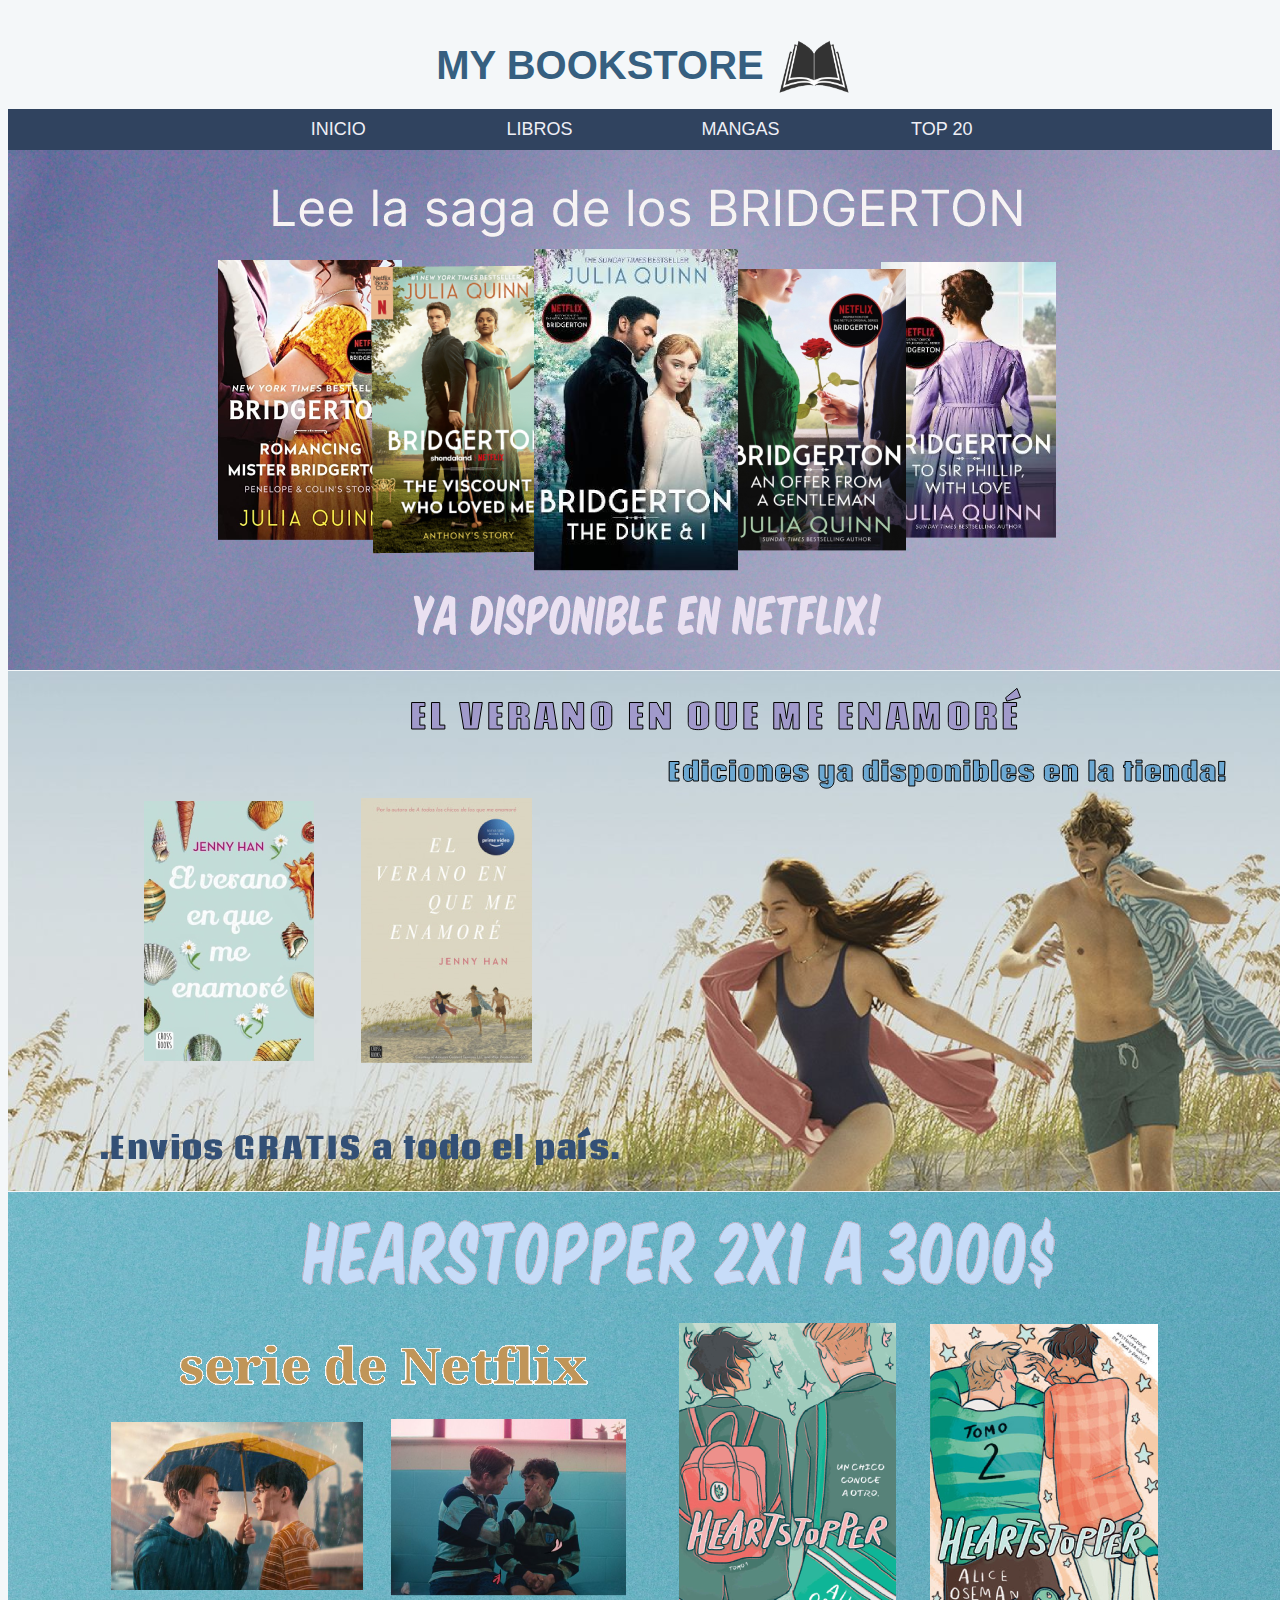
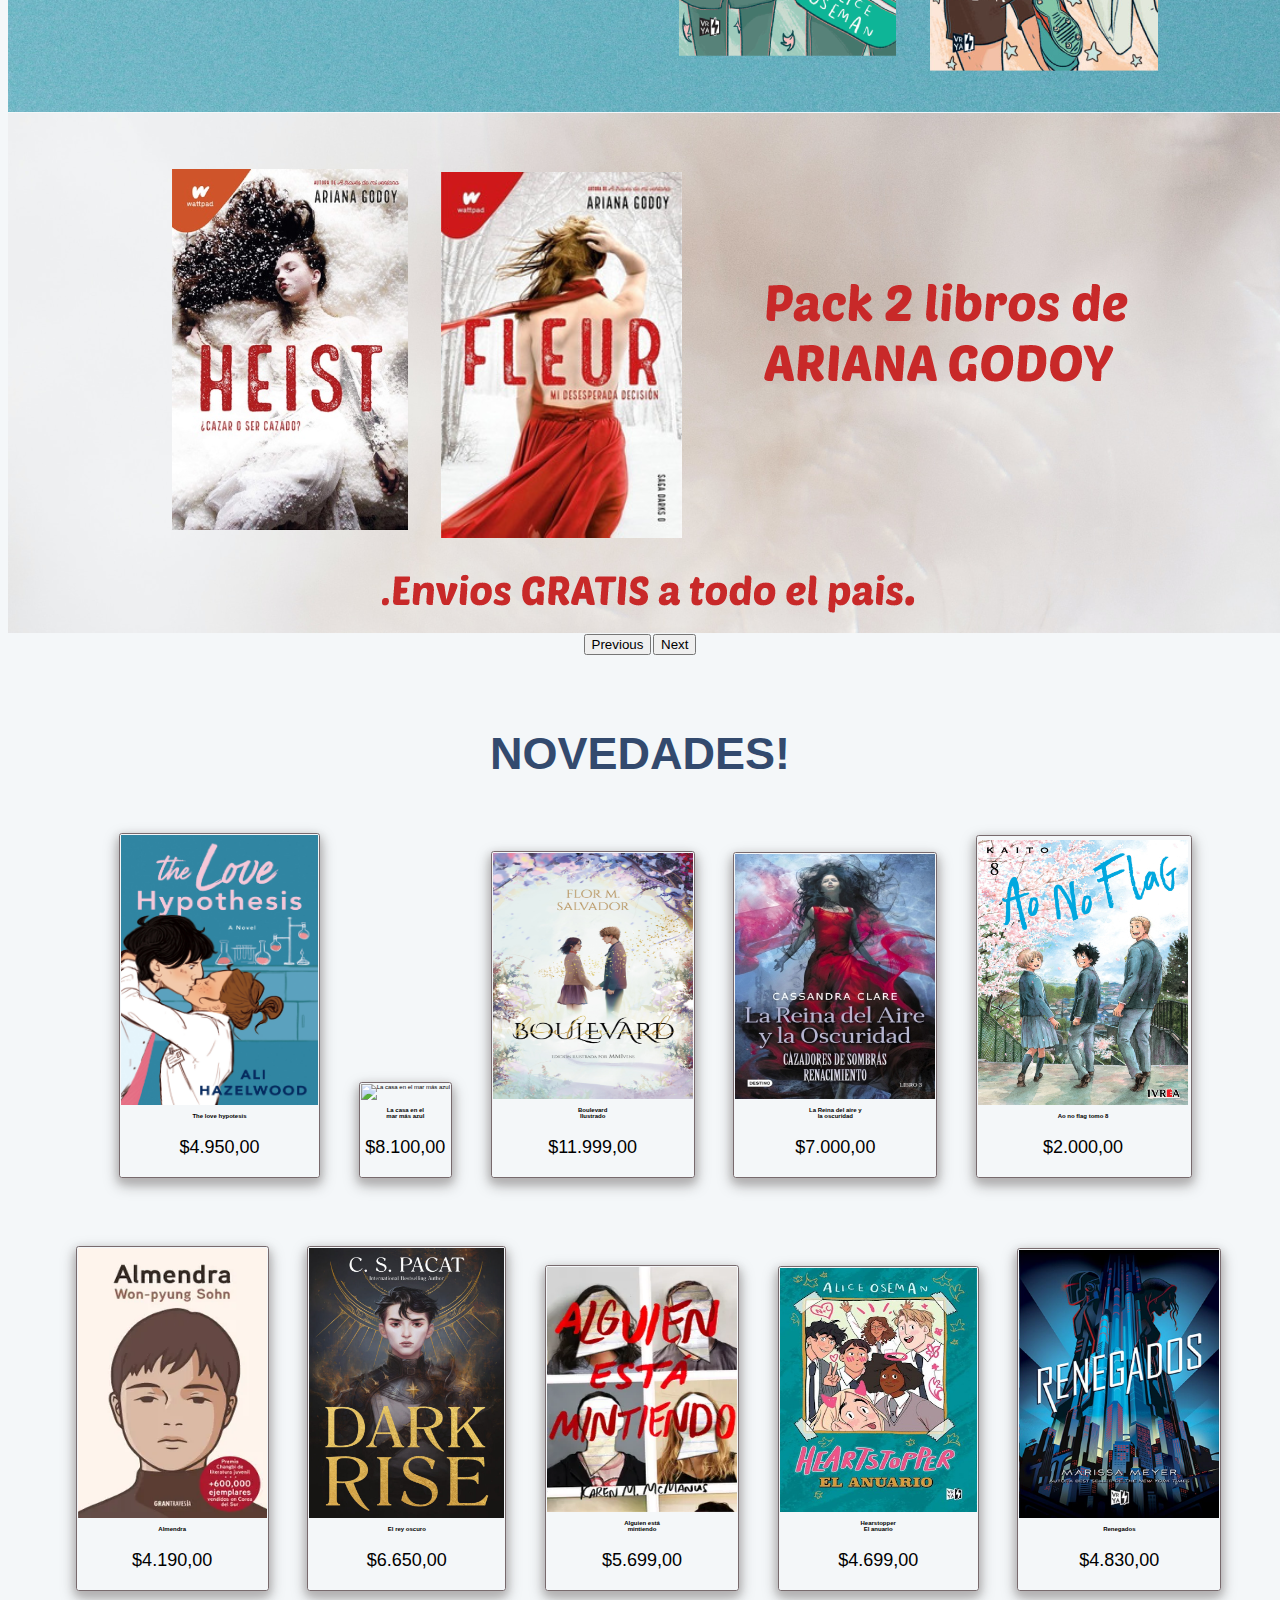
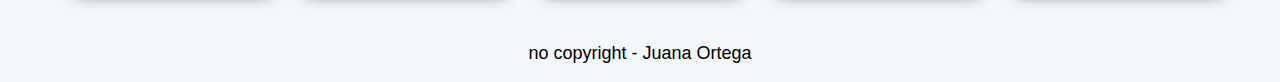
==== index.html @ 8333b26b "first commit" ====
<!DOCTYPE html>
<html lang="es">

<head>
    <meta charset="UTF-8">
    <meta http-equiv="X-UA-Compatible" content="IE=edge">
    <meta name="viewport" content="width=device-width, initial-scale=1.0">
    <link href="https://cdn.jsdelivr.net/npm/bootstrap@5.3.0-alpha3/dist/css/bootstrap.min.css" rel="stylesheet" integrity="sha384-KK94CHFLLe+nY2dmCWGMq91rCGa5gtU4mk92HdvYe+M/SXH301p5ILy+dN9+nJOZ" crossorigin="anonymous">
    <link rel="stylesheet" href="style.css">
    <title>My bookstore</title>
</head>
<body>
    <div class="Inicio">
    <header>
        <div class="Orden">
            <h1 class="Titulo">My bookstore</h1>
            <img src="Imagenes/logo.png" width="70" height="75" alt="logo" id="logo">
        </div>
        </header>
            <nav class="menu">
                <ul>
                    <li><a href="index.html">INICIO</a></li>
                    <li><a href="Libros.html">LIBROS</a></li>
                    <li><a href="Mangas.html">MANGAS</a></li>
                    <li><a href="Top 20.html">TOP 20</a></li>
                </ul> 
            </nav>
    <div id="carouselExampleAutoplaying" class="carousel slide" data-bs-ride="carousel">
        <div class="carousel-inner">
          <div class="carousel-item active">
            <img src="Imagenes/Bridgerton.png" class="d-block w-100" alt="banner1">
          </div>
          <div class="carousel-item">
            <img src="Imagenes/El verano.png" class="d-block w-100" alt="banner2">
          </div>
          <div class="carousel-item">
            <img src="Imagenes/Hearstopper.png" class="d-block w-100" alt="banner3">
          </div>
          <div class="carousel-item">
            <img src="Imagenes/ariana godoy.png" class="d-block w-100" alt="banner3">
          </div>
        </div>
        <button class="carousel-control-prev" type="button" data-bs-target="#carouselExampleAutoplaying" data-bs-slide="prev">
          <span class="carousel-control-prev-icon" aria-hidden="true"></span>
          <span class="visually-hidden">Previous</span>
        </button>
        <button class="carousel-control-next" type="button" data-bs-target="#carouselExampleAutoplaying" data-bs-slide="next">
          <span class="carousel-control-next-icon" aria-hidden="true"></span>
          <span class="visually-hidden">Next</span>
        </button>
      </div> 
    </div>
    <h1>Novedades!</h1>
    <br>
    <div class="Novedades">
      <div class="Libro1">
            <img class="img-1" src="Imagenes/the love hypothesis.jpg" alt="The love hypothesis">
            <h5>The love hypotesis</h5> 
              <p>$4.950,00</p>
      </div> 
    </div>
    <div class="Novedades2"> 
      <div class="Libro2">
              <img class="img-2" src="Imagenes/La casita.png" alt="La casa en el mar más azul">
            <h5>La casa en el <br> mar más azul</h5>
              <p>$8.100,00</p>
      </div> 
    </div>
          
    <div class="Novedades3">
      <div class="Libro3">
            <img class="img-3" src="Imagenes/boulevard.jpg" alt="Boulevard">
              <h5>Boulevard <br>Ilustrado </h5>
              <p>$11.999,00</p>
           </div>
         </div>
    <div class="Novedades4">
      <div class="Libro4">
       <img class="img-4" src="Imagenes/cazadores de sombra.jpg" alt="Cazadores de sombras">
        <h5>La Reina del aire y <br> la oscuridad</h5>
        <p>$7.000,00</p>
      </div> 
    </div>
    <div class="Novedades5">
      <div class="Libro5">
        <img class="img-5" src="Imagenes/ao no flag tomo 8.jpg" alt="Ao no flag">
        <h5>Ao no flag tomo 8</h5>
        <p>$2.000,00</p>
      </div>
    </div>
    <div class="Novedades6">
      <div class="Libro6">
        <img class="img-6" src="Imagenes/almendra.webp" alt="Almendra">
        <h5>Almendra</h5>
        <p>$4.190,00</p>
        </div>
     </div>
        <div class="Novedades7">
          <div class="Libro7">
            <img class="img-7" src="Imagenes/el rey oscuro.jpg" alt="El rey oscuro">
            <h5>El rey oscuro</h5>
            <p>$6.650,00</p>
          </div>
        </div>
        <div class="Novedades8">
          <div class="Libro8">
            <img class="img-8" src="Imagenes/alguien esta mintiendo.webp" alt="Alguien esta mintiendo">  
            <h5>Alguien está <br> mintiendo</h5>
             <p>$5.699,00</p>
          </div>
        </div>
          <div class="Novedades9">
            <div class="Libro9">
            <img class="img-9" src="Imagenes/El anuario.png" alt="El anuario">
              <h5>Hearstopper <br> El anuario </h5>
              <p>$4.699,00</p>
            </div>
          </div>
            <div class="Novedades10">
              <div class="Libro10">
              <img class="img-10" src="Imagenes/renegados.jpg" alt="Renegados">
                <h5>Renegados</h5>
                <p>$4.830,00</p>
              </div>
            </div>




                <!--<a href="https://www.youtube.com/watch?v=V9NLRnpaxeo" target="_blank"><button>Mira el trailer aca</button></a>-->
                  
            </div>
            </section>

            </main>
            <script src="https://cdn.jsdelivr.net/npm/bootstrap@5.3.0-alpha3/dist/js/bootstrap.bundle.min.js" integrity="sha384-ENjdO4Dr2bkBIFxQpeoTz1HIcje39Wm4jDKdf19U8gI4ddQ3GYNS7NTKfAdVQSZe" crossorigin="anonymous"></script>
</body>

<footer>
    <p>no copyright - Juana Ortega </p>
</footer>

</html>
---- style.css ----
body { 
    font-size: 24% ;
    font-family:'Source Sans Pro', sans-serif;
    text-align: center; /* hace que la lista del menu se vaya al medio*/
    background-color: rgb(244, 247, 249);
    
}

header {
    background-color:  rgb(244, 247, 249);
    padding: 0px


}

#carouselExampleAutoplaying{
margin-top: 0px;
margin-left: 0px;
margin-right: 0px;
}
.Orden{
    display: flex;
    text-align: center;
    justify-content: center; /*para que se vaya al centroo*/
}
#logo{
    margin-top: 25px;
    margin-bottom: 1px;
    margin-left: 10px;
}

header h1{ 
    font-family:'Poppins', sans-serif;
    font-size: 40px;
    padding: 5px;
    margin-top: 30px;
    margin-bottom: 10px;
    color: rgb(54, 95, 128);
 }

nav {
    background-color: rgb(48, 67, 95);
}

nav ul{
    list-style: none; /*se sacan los puntos del listado*/
    margin: 10px;
    padding: 10px;
    margin-top: 0px;
    margin-bottom: 0px;
}
nav ul li { 
    font-family: 'Overpass', sans-serif;
    font-size: 18px;
    display: inline-block;
    width: 16.3%;
}
nav ul li a{
    text-decoration: none;
    color: rgb(238, 239, 246);
} 
a:hover{ /* cambia el color del texto cuando pasa el ratón*/
color: rgb(162, 192, 228); 
}

a:active {
    color: rgb(162, 192, 228);
}
h1 {
    font-size: 50px;
    text-align: center;
    padding: 3px;
    margin-top: 70px;
    margin-bottom: 10px;
    text-transform: uppercase;
    text-shadow: 3px black;
    color: white;
   
}

h1 {
    font-size: 45px;
    color: rgb(51, 74, 110);
}

p {
    font-family: 'Roboto', sans-serif;
    font-size: large;
}

h5{
    text-align: center;
    margin-top: 7px;
}
h5:hover{
    color: rgb(55, 89, 144);
}
h5:active{
    color: rgb(55, 89, 144);
}
.Novedades{
    padding: 34px;
    padding-right: 3px;
    display: inline-block;
}
.Libro1{
    padding: 1px;
    padding-top: 1px;
    padding-left: 1px;
    padding-right: 1px;
    border: 1px solid rgb(120, 106, 109);
    border-radius: 0.7em;
    box-shadow: 0 4px 8px 0 rgb(181, 179, 180), 0px 6px 15px 0 rgb(161, 161, 161);
}

.Novedades2{
    padding: 34px;
    padding-right: 3px;
    display: inline-block;

}
.Libro2{
    padding: 1px;
    padding-top: 1px;
    padding-left: 1px;
    padding-right: 1px;
    border: 1px solid rgb(120, 106, 109);
    border-radius: 0.7em;
    box-shadow: 0 4px 8px 0 rgb(181, 179, 180), 0px 6px 15px 0 rgb(161, 161, 161);
}
.Novedades3{
    padding: 34px;
    padding-right: 3px;
    display: inline-block;
}
.Libro3{
    padding: 1px;
    padding-left: 1px;
    padding-top: 1px;
    padding-right: 1px;
    border: 1px solid rgb(120, 106, 109);
    border-radius: 0.7em;
    box-shadow: 0 4px 8px 0 rgb(181, 179, 180), 0px 6px 15px 0 rgb(161, 161, 161);
}
.Novedades4{
    padding: 34px;
    padding-right: 3px;
    display: inline-block;
}
.Libro4{
    padding: 1px;
    padding-left: 1px;
    padding-right: 1px;
    padding-top: 1px;
    border: 1px solid rgb(120, 106, 109);
    border-radius: 0.7em;
    box-shadow: 0 4px 8px 0 rgb(181, 179, 180), 0px 6px 15px 0 rgb(161, 161, 161);
}

.Novedades5{
    padding: 34px;
    padding-right: 3px;
    display: inline-block;
}
.Libro5{
    padding: 1px;
    padding-left: 1px;
    padding-right: 3px;
    padding-top: 4px;
    border: 1px solid rgb(120, 106, 109);
    border-radius: 0.7em;
    box-shadow: 0 4px 8px 0 rgb(181, 179, 180), 0px 6px 15px 0 rgb(161, 161, 161);
}
.Novedades6{
    padding: 34px;
    padding-right: 3px;
    padding-left: 20px;
    display: inline-block;
}
.Libro6{
    padding: 1px;
    padding-left: 1px;
    padding-right: 1px;
    padding-top: 1px;
    border: 1px solid rgb(120, 106, 109);
    border-radius: 0.7em;
    box-shadow: 0 4px 8px 0 rgb(181, 179, 180), 0px 6px 15px 0 rgb(161, 161, 161);
}
.Novedades7{
    padding: 34px;
    padding-right: 3px;
    display: inline-block;
}
.Libro7{
    padding: 1px;
    padding-left: 1px;
    padding-right: 1px;
    padding-top: 1px;
    border: 1px solid rgb(120, 106, 109);
    border-radius: 0.7em;
    box-shadow: 0 4px 8px 0 rgb(181, 179, 180), 0px 6px 15px 0 rgb(161, 161, 161);
}
.Novedades8{
    padding: 34px;
    padding-right: 3px;
    display: inline-block;
}
.Libro8{
    padding: 1px;
    padding-left: 1px;
    padding-right: 1px;
    padding-top: 1px;
    border: 1px solid rgb(120, 106, 109);
    border-radius: 0.7em;
    box-shadow: 0 4px 8px 0 rgb(181, 179, 180), 0px 6px 15px 0 rgb(161, 161, 161);
}
.Novedades9{
    padding: 34px;
    padding-right: 3px;
    display: inline-block;
}
.Libro9{
    padding: 1px;
    padding-left: 1px;
    padding-right: 1px;
    padding-top: 1px;
    border: 1px solid rgb(120, 106, 109);
    border-radius: 0.7em;
    box-shadow: 0 4px 8px 0 rgb(181, 179, 180), 0px 6px 15px 0 rgb(161, 161, 161);
}
.Novedades10{
    padding: 34px;
    padding-right: 3px;
    display: inline-block;
}
.Libro10{
    padding: 1px;
    padding-left: 1px;
    padding-right: 1px;
    padding-top: 1px;
    border: 1px solid rgb(120, 106, 109);
    border-radius: 0.7em;
    box-shadow: 0 4px 8px 0 rgb(181, 179, 180), 0px 6px 15px 0 rgb(161, 161, 161);
}
.img-1{
    width:197px;
    height:270px;
}
.img-2{
    width:190px;
    height:245px;
}
.img-3{
    width: 200px;
    height: 246px;
}
.img-4{
    width: 200px;
    height: 245px;
}
.img-5{
   width: 210px;
   height: 265px;
}
.img-6{
    width: 189px;
    height: 270px;
}
.img-7{
    width: 195px;
    height: 270px;
}
.img-8{
    width: 190px;
    height: 245px;
}
.img-9{
    width: 197px;
    height: 244px;
}

.img-10{
    width: 200px;
    height: 268px;
}

footer{
    text-align: center;
    font-size: 16px;
}
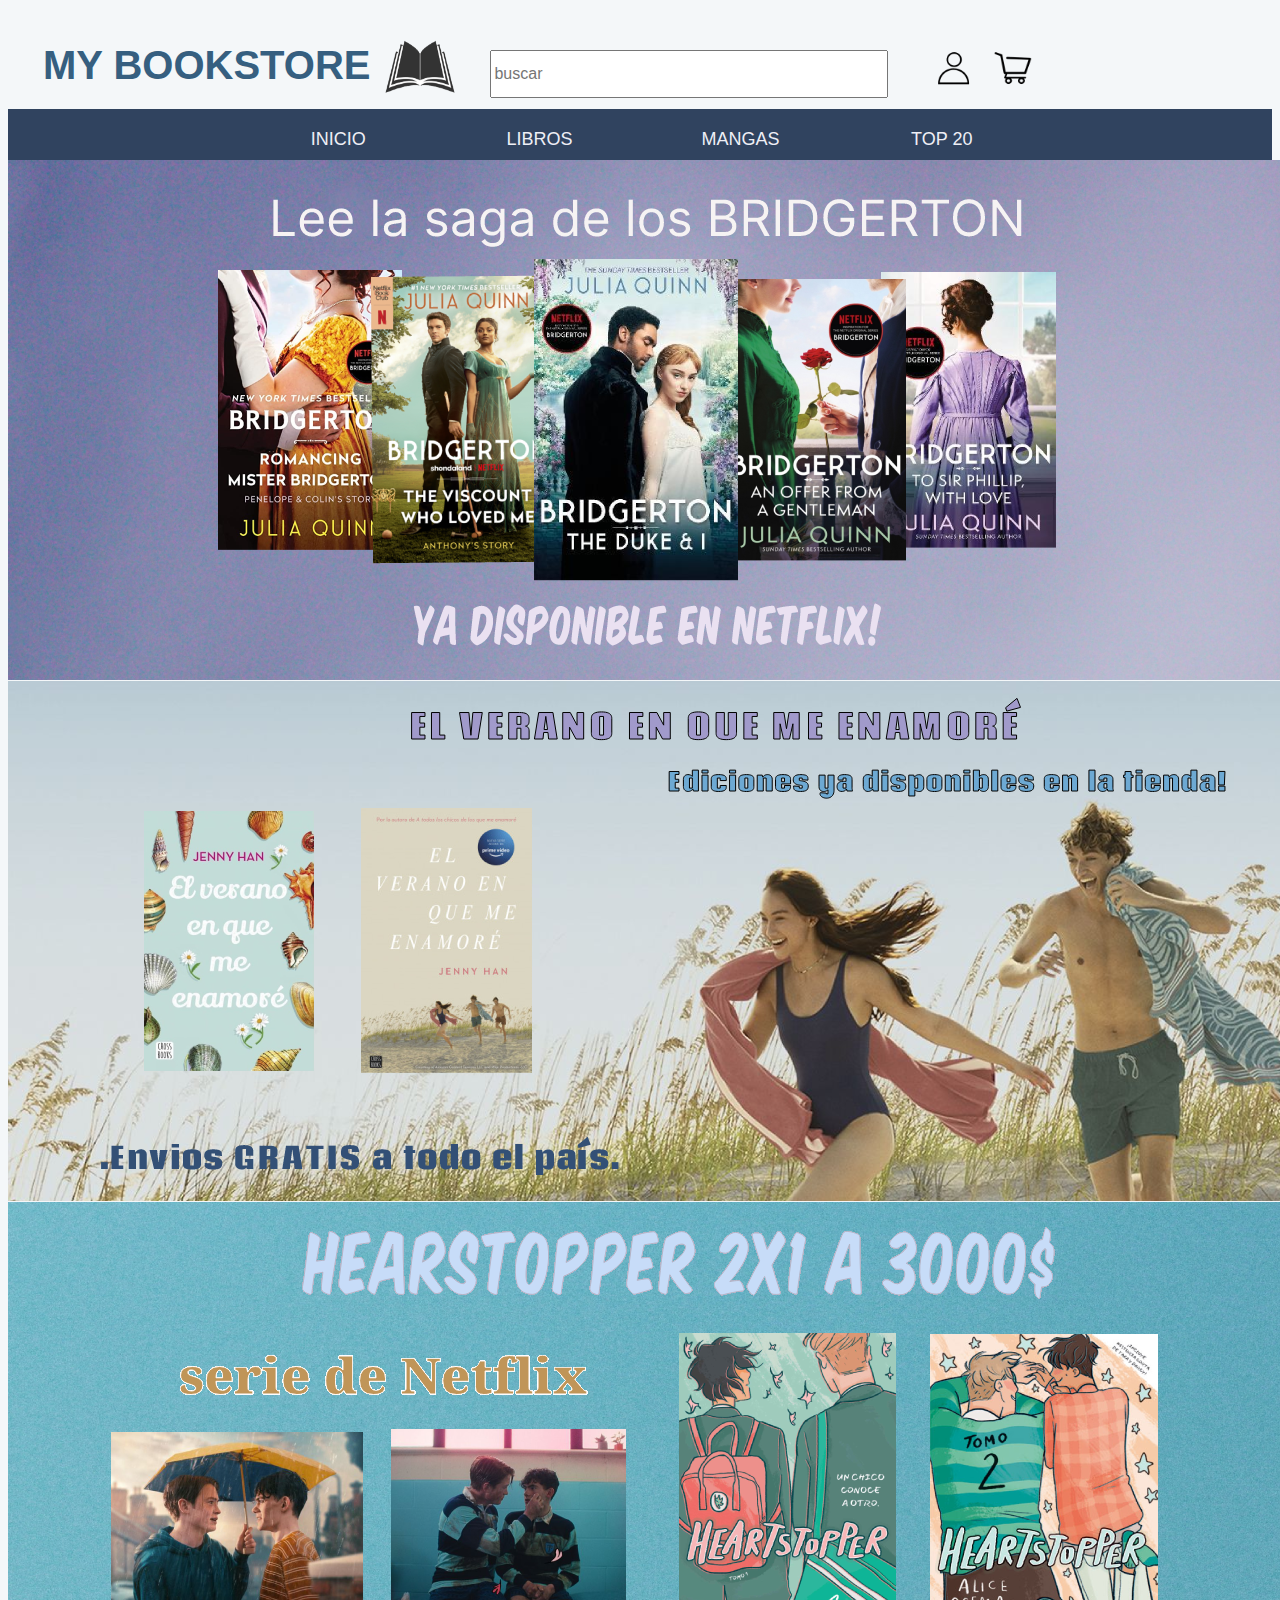
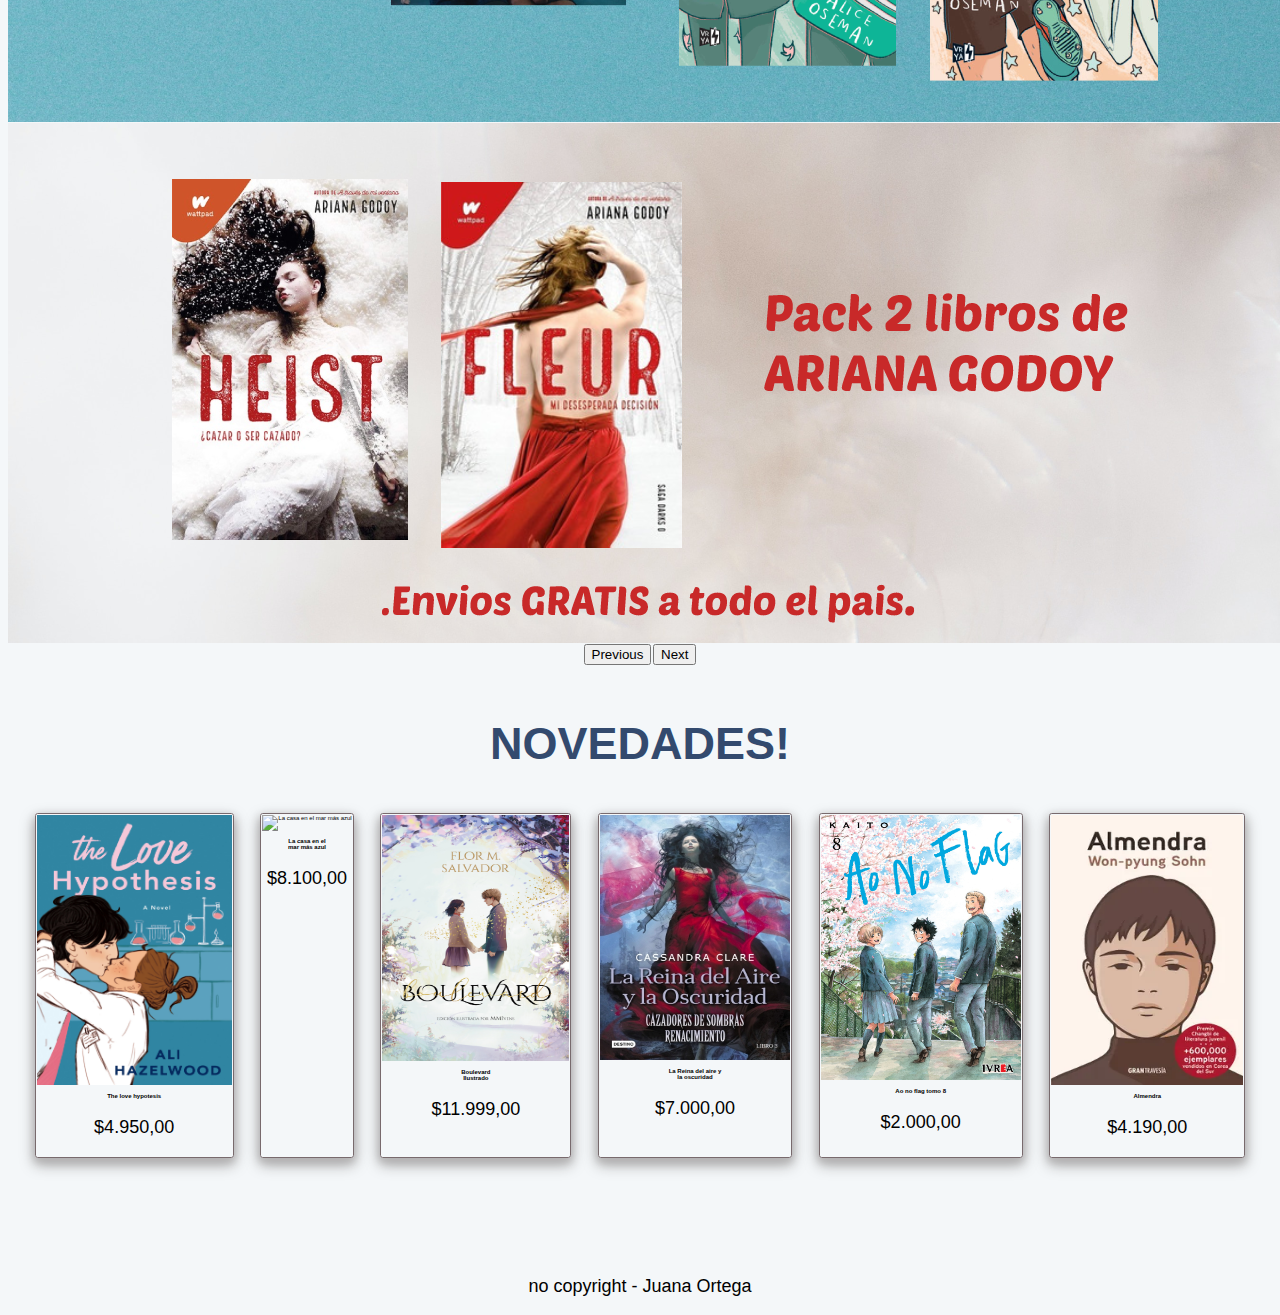
==== commit 3acb2ba2: "agregue página de iniciar sesesión" ====
--- a/index.html
+++ b/index.html
@@ -10,15 +10,21 @@
     <title>My bookstore</title>
 </head>
 <body>
-    <div class="Inicio">
     <header>
         <div class="Orden">
-            <h1 class="Titulo">My bookstore</h1>
-            <img src="Imagenes/logo.png" width="70" height="75" alt="logo" id="logo">
+          <h1 class="Titulo">My bookstore</h1>
+          <img src="Imagenes/logo.png" width="70" height="75" alt="logo" id="logo">   
+           <div class="buscar"> 
+             <input type="text" placeholder="buscar">
+           </div> 
+            <div class="logitos">
+             <a href="Inicia sesion.html"><img src= "Imagenes/inicia sesion logo.png" alt="Registro" id="iniciasesionlogo"></a> 
+           <img src="Imagenes/carrito logo.png" alt="carro" id="carrito">
+           </div>
         </div>
         </header>
             <nav class="menu">
-                <ul>
+              <ul>
                     <li><a href="index.html">INICIO</a></li>
                     <li><a href="Libros.html">LIBROS</a></li>
                     <li><a href="Mangas.html">MANGAS</a></li>
@@ -52,77 +58,38 @@
     </div>
     <h1>Novedades!</h1>
     <br>
-    <div class="Novedades">
-      <div class="Libro1">
+    <div class="NovedadesPadre"> 
+      <div class="Libro">
             <img class="img-1" src="Imagenes/the love hypothesis.jpg" alt="The love hypothesis">
             <h5>The love hypotesis</h5> 
               <p>$4.950,00</p>
       </div> 
-    </div>
-    <div class="Novedades2"> 
-      <div class="Libro2">
+      <div class="Libro">
               <img class="img-2" src="Imagenes/La casita.png" alt="La casa en el mar más azul">
             <h5>La casa en el <br> mar más azul</h5>
               <p>$8.100,00</p>
-      </div> 
     </div>
-          
-    <div class="Novedades3">
-      <div class="Libro3">
+      <div class="Libro">
             <img class="img-3" src="Imagenes/boulevard.jpg" alt="Boulevard">
               <h5>Boulevard <br>Ilustrado </h5>
               <p>$11.999,00</p>
-           </div>
          </div>
-    <div class="Novedades4">
-      <div class="Libro4">
+      <div class="Libro">
        <img class="img-4" src="Imagenes/cazadores de sombra.jpg" alt="Cazadores de sombras">
         <h5>La Reina del aire y <br> la oscuridad</h5>
         <p>$7.000,00</p>
-      </div> 
     </div>
-    <div class="Novedades5">
-      <div class="Libro5">
+      <div class="Libro">
         <img class="img-5" src="Imagenes/ao no flag tomo 8.jpg" alt="Ao no flag">
         <h5>Ao no flag tomo 8</h5>
         <p>$2.000,00</p>
-      </div>
     </div>
-    <div class="Novedades6">
-      <div class="Libro6">
+      <div class="Libro">
         <img class="img-6" src="Imagenes/almendra.webp" alt="Almendra">
         <h5>Almendra</h5>
         <p>$4.190,00</p>
-        </div>
      </div>
-        <div class="Novedades7">
-          <div class="Libro7">
-            <img class="img-7" src="Imagenes/el rey oscuro.jpg" alt="El rey oscuro">
-            <h5>El rey oscuro</h5>
-            <p>$6.650,00</p>
-          </div>
-        </div>
-        <div class="Novedades8">
-          <div class="Libro8">
-            <img class="img-8" src="Imagenes/alguien esta mintiendo.webp" alt="Alguien esta mintiendo">  
-            <h5>Alguien está <br> mintiendo</h5>
-             <p>$5.699,00</p>
-          </div>
-        </div>
-          <div class="Novedades9">
-            <div class="Libro9">
-            <img class="img-9" src="Imagenes/El anuario.png" alt="El anuario">
-              <h5>Hearstopper <br> El anuario </h5>
-              <p>$4.699,00</p>
-            </div>
-          </div>
-            <div class="Novedades10">
-              <div class="Libro10">
-              <img class="img-10" src="Imagenes/renegados.jpg" alt="Renegados">
-                <h5>Renegados</h5>
-                <p>$4.830,00</p>
-              </div>
-            </div>
+    </div>
 
 
 
--- a/style.css
+++ b/style.css
@@ -1,18 +1,28 @@
-body { 
+body {
     font-size: 24% ;
     font-family:'Source Sans Pro', sans-serif;
     text-align: center; /* hace que la lista del menu se vaya al medio*/
     background-color: rgb(244, 247, 249);
-    
-}
-
-header {
+
+}
+
+header{
     background-color:  rgb(244, 247, 249);
     padding: 0px
 
-
-}
-
+}
+.buscar{
+    margin-top: 37px;
+    margin-left: 30px;
+    padding: 5px;
+}
+.buscar input{
+    width: 390px;
+    height: 40px;
+    padding: 2px;
+    font-size: 16px;
+    outline: none;
+}
 #carouselExampleAutoplaying{
 margin-top: 0px;
 margin-left: 0px;
@@ -20,8 +30,7 @@
 }
 .Orden{
     display: flex;
-    text-align: center;
-    justify-content: center; /*para que se vaya al centroo*/
+    justify-content: start; /*para que se vaya al centroo*/
 }
 #logo{
     margin-top: 25px;
@@ -29,15 +38,32 @@
     margin-left: 10px;
 }
 
-header h1{ 
+header h1{
     font-family:'Poppins', sans-serif;
     font-size: 40px;
     padding: 5px;
     margin-top: 30px;
     margin-bottom: 10px;
+    margin-left: 30px;
     color: rgb(54, 95, 128);
- }
-
+}
+.logitos{
+   display: flex;
+   margin-top: 30px;
+}
+#iniciasesionlogo{
+    margin-left: 40px;
+    padding: 2px;
+    width: 37px;
+    height: 36px;
+}
+#carrito{
+    padding: 2px;
+    width: 39px;
+    height: 36px;
+    margin-top: 10px;
+    margin-left: 17px;
+}
 nav {
     background-color: rgb(48, 67, 95);
 }
@@ -49,7 +75,7 @@
     margin-top: 0px;
     margin-bottom: 0px;
 }
-nav ul li { 
+nav ul li {
     font-family: 'Overpass', sans-serif;
     font-size: 18px;
     display: inline-block;
@@ -58,24 +84,24 @@
 nav ul li a{
     text-decoration: none;
     color: rgb(238, 239, 246);
-} 
+}
 a:hover{ /* cambia el color del texto cuando pasa el ratón*/
-color: rgb(162, 192, 228); 
+color: rgb(162, 192, 228);
 }
 
 a:active {
     color: rgb(162, 192, 228);
 }
+
 h1 {
     font-size: 50px;
     text-align: center;
     padding: 3px;
-    margin-top: 70px;
-    margin-bottom: 10px;
+    margin-top: 50px;
+    margin-bottom: 0px;
     text-transform: uppercase;
     text-shadow: 3px black;
     color: white;
-   
 }
 
 h1 {
@@ -94,197 +120,176 @@
 }
 h5:hover{
     color: rgb(55, 89, 144);
+    cursor:pointer;
 }
 h5:active{
     color: rgb(55, 89, 144);
 }
-.Novedades{
-    padding: 34px;
-    padding-right: 3px;
-    display: inline-block;
-}
-.Libro1{
-    padding: 1px;
-    padding-top: 1px;
+.NovedadesPadre{
+    padding: 100px 0px;
+    padding-top: 34px;
+    display: flex;
+    justify-content: space-evenly;
+    flex-wrap: wrap;
+}
+.Libro{
     padding-left: 1px;
     padding-right: 1px;
+    padding-top: 1px;
+    padding-bottom: 1px;
     border: 1px solid rgb(120, 106, 109);
     border-radius: 0.7em;
     box-shadow: 0 4px 8px 0 rgb(181, 179, 180), 0px 6px 15px 0 rgb(161, 161, 161);
 }
-
-.Novedades2{
-    padding: 34px;
-    padding-right: 3px;
-    display: inline-block;
-
-}
-.Libro2{
-    padding: 1px;
-    padding-top: 1px;
-    padding-left: 1px;
-    padding-right: 1px;
-    border: 1px solid rgb(120, 106, 109);
-    border-radius: 0.7em;
-    box-shadow: 0 4px 8px 0 rgb(181, 179, 180), 0px 6px 15px 0 rgb(161, 161, 161);
-}
-.Novedades3{
-    padding: 34px;
-    padding-right: 3px;
-    display: inline-block;
-}
-.Libro3{
-    padding: 1px;
-    padding-left: 1px;
-    padding-top: 1px;
-    padding-right: 1px;
-    border: 1px solid rgb(120, 106, 109);
-    border-radius: 0.7em;
-    box-shadow: 0 4px 8px 0 rgb(181, 179, 180), 0px 6px 15px 0 rgb(161, 161, 161);
-}
-.Novedades4{
-    padding: 34px;
-    padding-right: 3px;
-    display: inline-block;
-}
-.Libro4{
-    padding: 1px;
+.img-1{
+    width:195px;
+    height:270px;
+}
+.img-2{
+    width:188px;
+    height:245px;
+}
+.img-3{
+    width: 187px;
+    height: 246px;
+}
+.img-4{
+    width: 190px;
+    height: 245px;
+}
+.img-5{
+   width: 200px;
+   height: 265px;
+}
+.img-6{
+    width: 192px;
+    height: 270px;
+}
+.img-7{
+    width: 195px;
+    height: 270px;
+}
+.img-8{
+    width: 190px;
+    height: 245px;
+}
+.img-9{
+    width: 197px;
+    height: 244px;
+}
+
+.img-10{
+    width: 200px;
+    height: 268px;
+}
+h2{
+    padding-top: 20px;
+}
+.FantasiaPadre{
+    padding: 100px 0px;
+    padding-top: 38px;
+    padding-bottom: 20px;
+    display: flex;
+    justify-content: space-evenly;
+    flex-wrap: wrap;
+}
+.Fantasia{
     padding-left: 1px;
     padding-right: 1px;
     padding-top: 1px;
-    border: 1px solid rgb(120, 106, 109);
-    border-radius: 0.7em;
-    box-shadow: 0 4px 8px 0 rgb(181, 179, 180), 0px 6px 15px 0 rgb(161, 161, 161);
-}
-
-.Novedades5{
-    padding: 34px;
-    padding-right: 3px;
+    padding-bottom: 1px; 
+    /* border: 1px solid rgb(120, 106, 109);
+    border-radius: 0.7em; */
+    /* box-shadow: 0 4px 8px 0 rgb(181, 179, 180), 0px 6px 15px 0 rgb(161, 161, 161); */
+}
+.RomancePadre{
+    padding: 100px 0px;
+    padding-top: 38px;
+    padding-bottom: 2px;
+    display: flex;
+    justify-content: space-evenly;
+    flex-wrap: wrap;
+}
+.img-fantasia1{
+    height: 275px;
+    width: 190px;
+
+}
+.img-fantasia2{
+    height: 270px;
+    width: 190px;
+}
+.img-fantasia3{
+    height: 270px;
+    width: 190px;
+}
+.img-fantasia4{
+    height: 270px;
+    width: 190px;
+}
+.img-romance1{
+    height: 270px;
+    width: 190px;
+}
+.img-romance2{
+    height: 270px;
+    width: 190px;
+}
+.img-romance3{
+    height: 270px;
+    width: 190px;
+}
+.img-romance4{
+    height: 270px;
+    width: 190px;
+}
+.load-more{
+    margin-top: 0px;
     display: inline-block;
-}
-.Libro5{
+    padding: 10px 17px;
+    border-radius: 15px;
+    border: 1px solid rgb(199, 201, 203);
+    color: rgb(0, 0, 0);
+    font-size: 16px;
+    cursor:pointer;
+    align-self: flex-end;
+}
+.load-more:hover{
+    background-color: rgb(55, 89, 144);
+    color: rgb(255, 255, 255);
+}
+.login-card{
     padding: 1px;
-    padding-left: 1px;
-    padding-right: 3px;
-    padding-top: 4px;
-    border: 1px solid rgb(120, 106, 109);
-    border-radius: 0.7em;
-    box-shadow: 0 4px 8px 0 rgb(181, 179, 180), 0px 6px 15px 0 rgb(161, 161, 161);
-}
-.Novedades6{
-    padding: 34px;
-    padding-right: 3px;
-    padding-left: 20px;
-    display: inline-block;
-}
-.Libro6{
-    padding: 1px;
-    padding-left: 1px;
-    padding-right: 1px;
-    padding-top: 1px;
-    border: 1px solid rgb(120, 106, 109);
-    border-radius: 0.7em;
-    box-shadow: 0 4px 8px 0 rgb(181, 179, 180), 0px 6px 15px 0 rgb(161, 161, 161);
-}
-.Novedades7{
-    padding: 34px;
-    padding-right: 3px;
-    display: inline-block;
-}
-.Libro7{
-    padding: 1px;
-    padding-left: 1px;
-    padding-right: 1px;
-    padding-top: 1px;
-    border: 1px solid rgb(120, 106, 109);
-    border-radius: 0.7em;
-    box-shadow: 0 4px 8px 0 rgb(181, 179, 180), 0px 6px 15px 0 rgb(161, 161, 161);
-}
-.Novedades8{
-    padding: 34px;
-    padding-right: 3px;
-    display: inline-block;
-}
-.Libro8{
-    padding: 1px;
-    padding-left: 1px;
-    padding-right: 1px;
-    padding-top: 1px;
-    border: 1px solid rgb(120, 106, 109);
-    border-radius: 0.7em;
-    box-shadow: 0 4px 8px 0 rgb(181, 179, 180), 0px 6px 15px 0 rgb(161, 161, 161);
-}
-.Novedades9{
-    padding: 34px;
-    padding-right: 3px;
-    display: inline-block;
-}
-.Libro9{
-    padding: 1px;
-    padding-left: 1px;
-    padding-right: 1px;
-    padding-top: 1px;
-    border: 1px solid rgb(120, 106, 109);
-    border-radius: 0.7em;
-    box-shadow: 0 4px 8px 0 rgb(181, 179, 180), 0px 6px 15px 0 rgb(161, 161, 161);
-}
-.Novedades10{
-    padding: 34px;
-    padding-right: 3px;
-    display: inline-block;
-}
-.Libro10{
-    padding: 1px;
-    padding-left: 1px;
-    padding-right: 1px;
-    padding-top: 1px;
-    border: 1px solid rgb(120, 106, 109);
-    border-radius: 0.7em;
-    box-shadow: 0 4px 8px 0 rgb(181, 179, 180), 0px 6px 15px 0 rgb(161, 161, 161);
-}
-.img-1{
-    width:197px;
-    height:270px;
-}
-.img-2{
-    width:190px;
-    height:245px;
-}
-.img-3{
-    width: 200px;
-    height: 246px;
-}
-.img-4{
-    width: 200px;
-    height: 245px;
-}
-.img-5{
-   width: 210px;
-   height: 265px;
-}
-.img-6{
-    width: 189px;
-    height: 270px;
-}
-.img-7{
-    width: 195px;
-    height: 270px;
-}
-.img-8{
-    width: 190px;
-    height: 245px;
-}
-.img-9{
-    width: 197px;
-    height: 244px;
-}
-
-.img-10{
-    width: 200px;
-    height: 268px;
-}
-
+    padding-top: 30px;
+    padding-bottom: 30px;
+    margin-left: 365px;
+    margin-right: 365px;
+    border: solid rgb(54, 95, 128);
+    border-radius: 60px;
+    background-color: rgb(54, 95, 128);
+    font-family: 'Ubuntu', sans-serif;
+    font-size: 400%;
+}
+a{
+    display: grid;
+    margin-top: 10px;
+}
+.titulologin, h3{
+    color: white;
+}
+.login-card a{
+    color: rgb(201, 214, 251);
+}
+#buttonlogin{
+    margin-top: 10px;
+    background-color: rgb(170, 196, 238);
+    border: solid rgb(54, 95, 128);
+}
+.iniciando{
+    padding-right: 35px;
+    color: rgb(51, 74, 110);
+}
 footer{
     text-align: center;
     font-size: 16px;
-}+}
